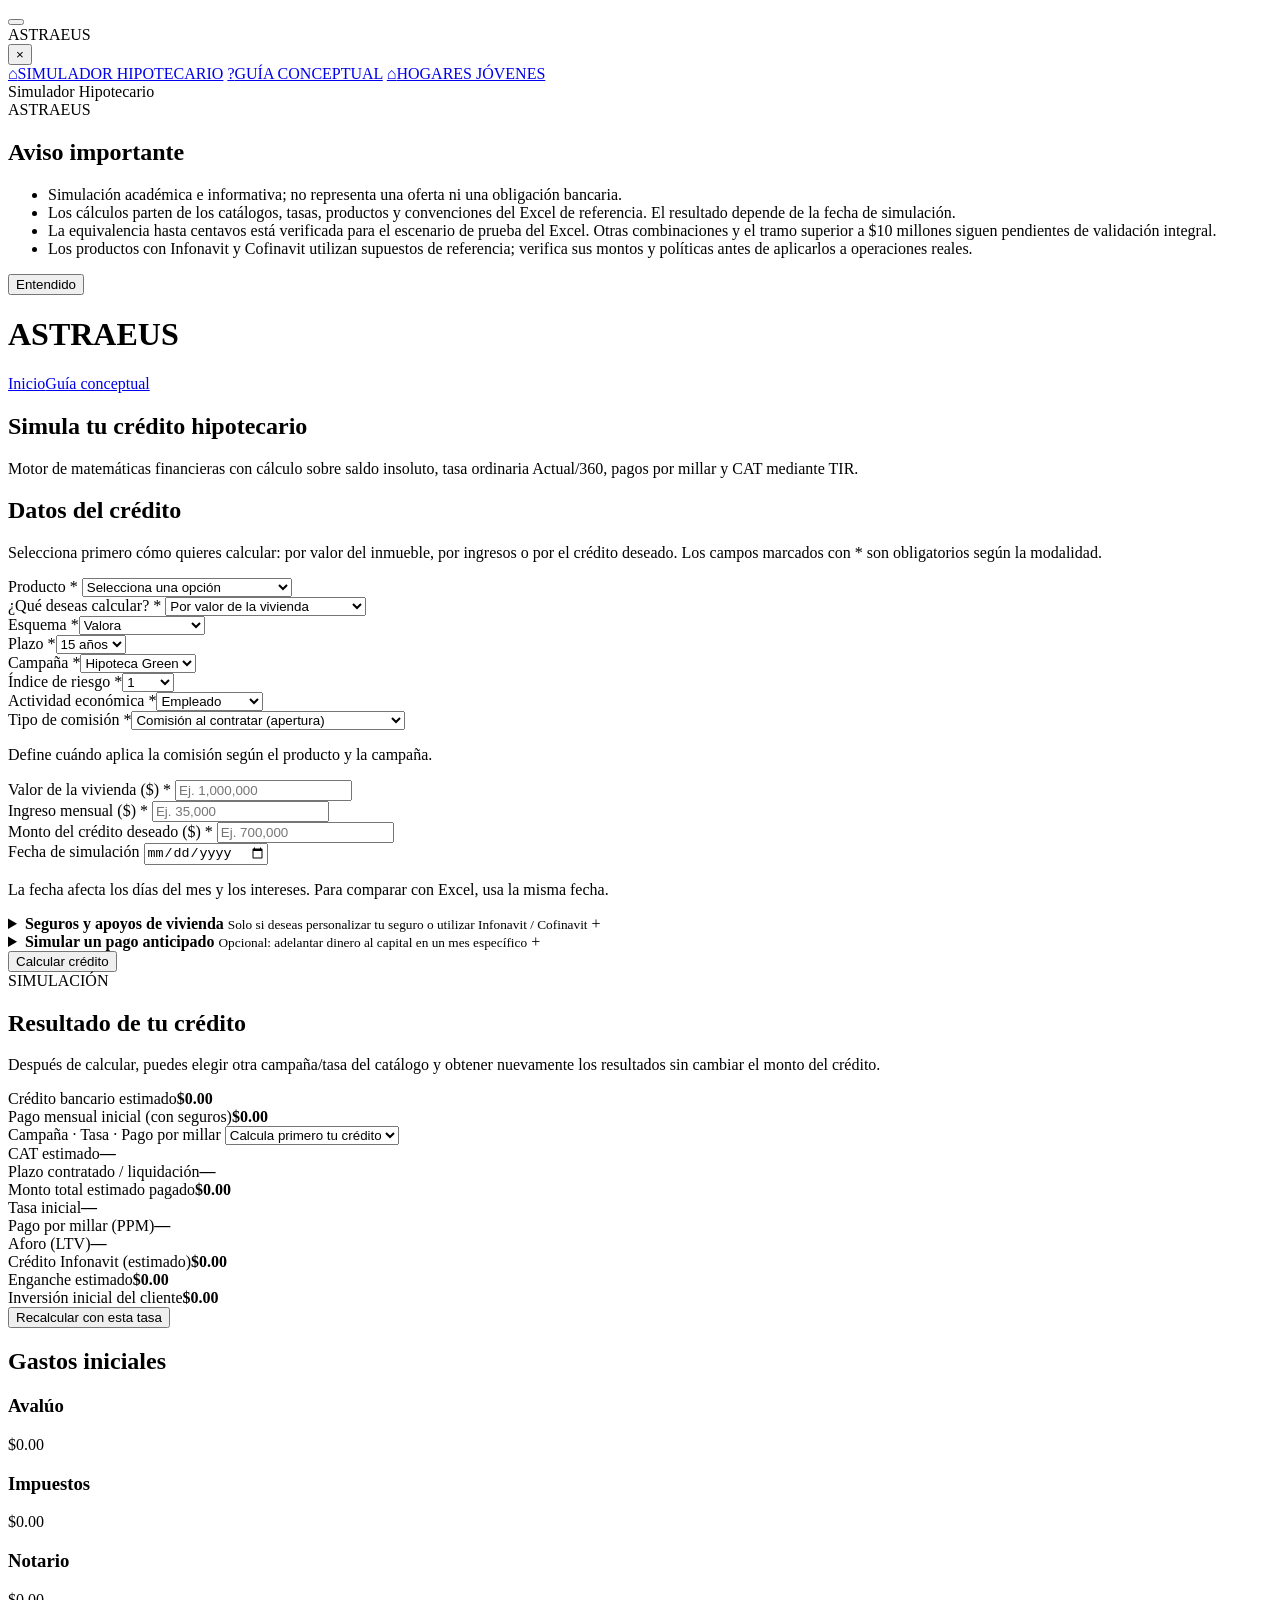
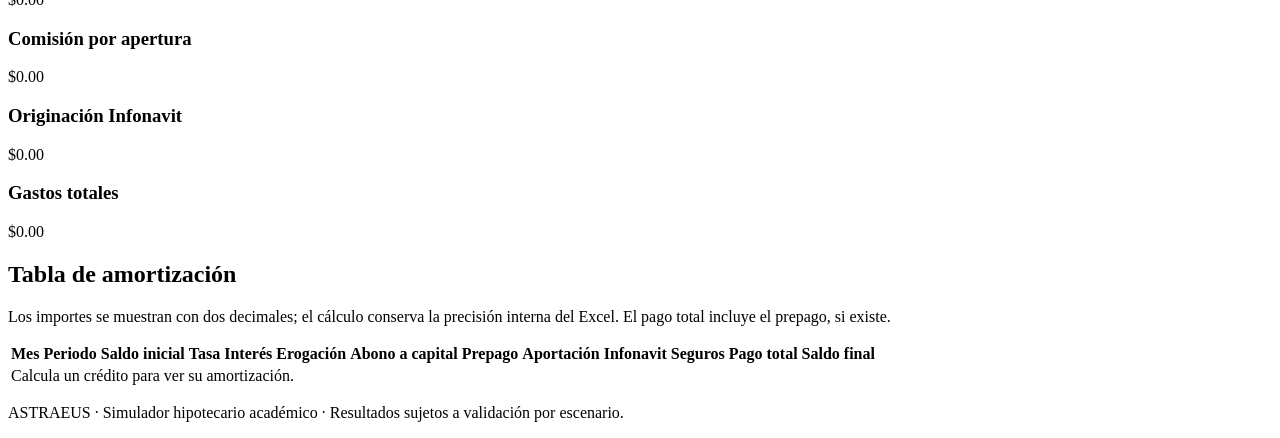
==== index.html @ a182fbab "Publicar ASTRAEUS index.html" ====
<!DOCTYPE html>
<html lang="es">
<head>
  <meta charset="UTF-8">
  <meta name="viewport" content="width=device-width, initial-scale=1.0">
  <title>ASTRAEUS | Simulador Hipotecario</title>
  <!-- Conservar tu archivo CSS original en css/styles.css -->
  <link rel="stylesheet" href="css/styles.css">
  <!-- Solo complementa tus estilos existentes; NO los sustituye -->
  <link rel="stylesheet" href="css/ajustes-simulador.css">
</head>
<body>
  <!-- Menú ASTRAEUS: se conservan sus identificadores y js/menu.js -->
  <button id="menuBoton" class="menu-boton" type="button" aria-label="Abrir menú" aria-expanded="false">
    <span></span><span></span><span></span>
  </button>
  <div id="menuOverlay" class="menu-overlay"></div>
  <aside id="menuLateral" class="menu-lateral">
    <div class="menu-header">
      <div class="menu-logo">ASTRAEUS</div>
      <button id="cerrarMenu" class="cerrar-menu" type="button" aria-label="Cerrar menú">×</button>
    </div>
    <nav class="menu-navegacion">
      <a href="index.html" class="menu-opcion"><span class="menu-icono">⌂</span><span>SIMULADOR HIPOTECARIO</span></a>
      <a href="guia-conceptual.html" class="menu-opcion"><span class="menu-icono">?</span><span>GUÍA CONCEPTUAL</span></a>
      <a href="hogares-jovenes.html" class="menu-opcion"><span class="menu-icono">⌂</span><span>HOGARES JÓVENES</span></a>
    </nav>
    <div class="menu-footer">Simulador Hipotecario<br>ASTRAEUS</div>
  </aside>

  <div id="avisoModal" class="modal-aviso" role="dialog" aria-modal="true" aria-labelledby="avisoTitulo">
    <div class="modal-contenido">
      <h2 id="avisoTitulo">Aviso importante</h2>
      <ul>
        <li>Simulación académica e informativa; no representa una oferta ni una obligación bancaria.</li>
        <li>Los cálculos parten de los catálogos, tasas, productos y convenciones del Excel de referencia. El resultado depende de la fecha de simulación.</li>
        <li>La equivalencia hasta centavos está verificada para el escenario de prueba del Excel. Otras combinaciones y el tramo superior a $10 millones siguen pendientes de validación integral.</li>
        <li>Los productos con Infonavit y Cofinavit utilizan supuestos de referencia; verifica sus montos y políticas antes de aplicarlos a operaciones reales.</li>
      </ul>
      <button id="btnAceptarAviso" type="button">Entendido</button>
    </div>
  </div>

  <header>
    <h1>ASTRAEUS</h1>
    <nav><a href="index.html">Inicio</a><a href="guia-conceptual.html">Guía conceptual</a></nav>
  </header>

  <main>
    <div class="hero">
      <h2>Simula tu crédito hipotecario</h2>
      <p>Motor de matemáticas financieras con cálculo sobre saldo insoluto, tasa ordinaria Actual/360, pagos por millar y CAT mediante TIR.</p>
    </div>

    <section class="formulario">
      <h2>Datos del crédito</h2>
      <p class="nota-campo">Selecciona primero cómo quieres calcular: por valor del inmueble, por ingresos o por el crédito deseado. Los campos marcados con * son obligatorios según la modalidad.</p>
      <div class="form-grid">
        <div class="campo">
          <label for="producto">Producto *</label>
          <select id="producto">
            <option value="">Selecciona una opción</option>
            <option value="1">Adquisición tradicional</option>
            <option value="2">Adquisición con apoyo Infonavit</option>
            <option value="3">Cofinavit</option>
            <option value="4">Pasivo hipotecario</option>
            <option value="5">Pasivo con apoyo Infonavit</option>
            <option value="6">Liquidez vivienda</option>
            <option value="7">CI+CB Cofinavit</option>
          </select>
        </div>
        <div class="campo"><label for="tipoCalculo">¿Qué deseas calcular? *</label>
          <select id="tipoCalculo">
            <option value="valor">Por valor de la vivienda</option>
            <option value="ingresos">Por ingresos mensuales</option>
            <option value="credito">Por monto de crédito deseado</option>
          </select>
        </div>
        <div class="campo"><label for="esquema">Esquema *</label><select id="esquema">
          <option value="valora">Valora</option><option value="pagos">Pagos Oportunos</option>
        </select></div>
        <div class="campo"><label for="plazo">Plazo *</label><select id="plazo">
          <option value="7">7 años</option><option value="10">10 años</option><option value="15" selected>15 años</option><option value="20">20 años</option>
        </select></div>
        <div class="campo"><label for="campania">Campaña *</label><select id="campania">
          <option value="ninguna">Ninguna</option><option value="wm">WM</option><option value="premium">Premium</option>
          <option value="vinculacion">Vinculación</option><option value="green" selected>Hipoteca Green</option>
        </select></div>
        <div class="campo"><label for="riesgo">Índice de riesgo *</label><select id="riesgo">
          <option value="1">1</option><option value="2">2</option><option value="3">3</option><option value="4">4</option><option value="5">5 (R)</option>
        </select></div>
        <div class="campo"><label for="actividad">Actividad económica *</label><select id="actividad">
          <option value="empleado">Empleado</option><option value="independiente">Independiente</option>
        </select></div>
        <div class="campo"><label for="tipoComision">Tipo de comisión *</label><select id="tipoComision">
          <option value="1">Comisión al contratar (apertura)</option><option value="2">Comisión por pagos anticipados (prepago)</option>
        </select><p class="ayuda-campo">Define cuándo aplica la comisión según el producto y la campaña.</p></div>
        <div class="campo" id="campoValor"><label for="valorVivienda">Valor de la vivienda ($) *</label>
          <input id="valorVivienda" type="number" min="0" step="0.01" placeholder="Ej. 1,000,000">
        </div>
        <div class="campo" id="campoIngreso"><label for="ingreso">Ingreso mensual ($) *</label>
          <input id="ingreso" type="number" min="0" step="0.01" placeholder="Ej. 35,000">
        </div>
        <div class="campo" id="campoCredito"><label for="montoCredito">Monto del crédito deseado ($) *</label>
          <input id="montoCredito" type="number" min="0" step="0.01" placeholder="Ej. 700,000">
        </div>
        <div class="campo"><label for="fechaReferencia">Fecha de simulación</label>
          <input id="fechaReferencia" type="date">
          <p class="ayuda-campo">La fecha afecta los días del mes y los intereses. Para comparar con Excel, usa la misma fecha.</p>
        </div>
      </div>
      <!-- Opciones del Excel: se conservan, pero no saturan el formulario principal -->
      <details class="opciones-avanzadas" id="opcionesSeguroApoyo">
        <summary>
          <span>
            <strong>Seguros y apoyos de vivienda</strong>
            <small>Solo si deseas personalizar tu seguro o utilizar Infonavit / Cofinavit</small>
          </span>
          <span class="indicador-detalles" aria-hidden="true">+</span>
        </summary>
        <div class="contenido-avanzado">
          <p class="explicacion-avanzada">Estos datos también existen en la calculadora de referencia. Si no necesitas cambiarlos, puedes conservar los valores iniciales.</p>
          <div class="form-grid">
            <div class="campo">
              <label for="segurosExternos">¿Cómo quieres considerar los seguros?</label>
              <select id="segurosExternos">
                <option value="no">Incluir seguros del crédito (opción de referencia)</option>
                <option value="si">Contratar seguros externos (no sumarlos al pago)</option>
              </select>
              <p class="ayuda-campo">La simulación original considera seguros de vida y daños; puedes indicar que se contratarán por separado.</p>
            </div>
            <div class="campo">
              <label for="valorAsegurable">Valor para calcular el seguro de daños (opcional)</label>
              <input id="valorAsegurable" type="number" min="0" step="0.01" placeholder="Dejar vacío para usar el valor de la vivienda">
              <p class="ayuda-campo">Solo cambia este importe si el valor asegurable es diferente al precio de la casa.</p>
            </div>
            <div class="campo" id="campoCotizacion">
              <label for="sueldoCotizacion">Salario mensual registrado ante Infonavit ($)</label>
              <input id="sueldoCotizacion" type="number" min="0" step="0.01" placeholder="Ej. 20,000">
              <p class="ayuda-campo">Se usa para calcular las aportaciones del patrón. Necesario únicamente en Adquisición o Pasivo con Apoyo Infonavit (productos 2 y 5).</p>
            </div>
            <div class="campo" id="campoSubcuenta">
              <label for="subcuenta">Ahorro en la subcuenta de vivienda ($, opcional)</label>
              <input id="subcuenta" type="number" min="0" step="0.01" placeholder="Ej. 50,000">
              <p class="ayuda-campo">Saldo acumulado para vivienda. Aparece únicamente al elegir Cofinavit o CI+CB Cofinavit.</p>
            </div>
          </div>
        </div>
      </details>

      <details class="opciones-avanzadas" id="opcionesPrepago">
        <summary>
          <span>
            <strong>Simular un pago anticipado</strong>
            <small>Opcional: adelantar dinero al capital en un mes específico</small>
          </span>
          <span class="indicador-detalles" aria-hidden="true">+</span>
        </summary>
        <div class="contenido-avanzado">
          <p class="explicacion-avanzada">Por ejemplo, si abonas $10,000 adicionales en la mensualidad 24, el simulador calcula cómo se reduce el saldo. Por ahora, el prepago reduce el plazo; la reducción de mensualidad sigue pendiente de validación contra el Excel.</p>
          <div class="form-grid">
            <div class="campo">
              <label for="mesPrepago">¿En qué mensualidad harás el pago extra?</label>
              <input id="mesPrepago" type="number" min="1" max="240" step="1" placeholder="Ej. 24">
              <p class="ayuda-campo">Mes 1 es el primer pago del crédito; mes 24 es el pago número 24.</p>
            </div>
            <div class="campo">
              <label for="montoPrepago">Cantidad adicional que abonarás al capital ($)</label>
              <input id="montoPrepago" type="number" min="0" step="0.01" placeholder="Ej. 10000">
              <p class="ayuda-campo">Es un pago extra, distinto de la mensualidad habitual. Puede generar penalización según el producto contratado.</p>
            </div>
          </div>
        </div>
      </details>

      <button id="btnCalcular" type="button">Calcular crédito</button>
      <div id="mensajesSimulacion" class="mensajes-simulacion" role="status" aria-live="polite" hidden></div>
    </section>

    <section class="resultados" id="bloqueResultados">
      <div class="resultado-header"><span class="resultado-etiqueta">SIMULACIÓN</span>
        <h2>Resultado de tu crédito</h2>
        <p>Después de calcular, puedes elegir otra campaña/tasa del catálogo y obtener nuevamente los resultados sin cambiar el monto del crédito.</p>
      </div>
      <div class="resultados-grid">
        <div class="resultado-card resultado-principal"><span class="resultado-label">Crédito bancario estimado</span><strong id="creditoResultado" class="resultado-valor">$0.00</strong></div>
        <div class="resultado-card"><span class="resultado-label">Pago mensual inicial (con seguros)</span><strong id="pagoResultado" class="resultado-valor-pequeno">$0.00</strong></div>
        <div class="resultado-card"><label class="resultado-label" for="catalogoTasa">Campaña · Tasa · Pago por millar</label>
          <select id="catalogoTasa" class="resultado-select"><option value="">Calcula primero tu crédito</option></select>
        </div>
        <div class="resultado-card"><span class="resultado-label">CAT estimado</span><strong id="catResultado" class="resultado-valor-pequeno">—</strong></div>
        <div class="resultado-card"><span class="resultado-label">Plazo contratado / liquidación</span><strong id="plazoResultado" class="resultado-valor-pequeno">—</strong></div>
        <div class="resultado-card"><span class="resultado-label">Monto total estimado pagado</span><strong id="totalPagadoResultado" class="resultado-valor-pequeno">$0.00</strong></div>
        <div class="resultado-card"><span class="resultado-label">Tasa inicial</span><strong id="tasaResultado" class="resultado-valor-pequeno">—</strong></div>
        <div class="resultado-card"><span class="resultado-label">Pago por millar (PPM)</span><strong id="ppmResultado" class="resultado-valor-pequeno">—</strong></div>
        <div class="resultado-card"><span class="resultado-label">Aforo (LTV)</span><strong id="aforoResultado" class="resultado-valor-pequeno">—</strong></div>
        <div class="resultado-card"><span class="resultado-label">Crédito Infonavit (estimado)</span><strong id="infonavitResultado" class="resultado-valor-pequeno">$0.00</strong></div>
        <div class="resultado-card"><span class="resultado-label">Enganche estimado</span><strong id="engancheResultado" class="resultado-valor-pequeno">$0.00</strong></div>
        <div class="resultado-card"><span class="resultado-label">Inversión inicial del cliente</span><strong id="inversionResultado" class="resultado-valor-pequeno">$0.00</strong></div>
      </div>
      <div class="recalcular-contenedor"><button id="btnRecalcular" class="btn-recalcular" type="button">Recalcular con esta tasa</button></div>
    </section>

    <section class="bloque-gastos">
      <h2>Gastos iniciales</h2>
      <div class="gastos-grid">
        <div class="gasto-card"><h3>Avalúo</h3><p id="avaluo">$0.00</p></div>
        <div class="gasto-card"><h3>Impuestos</h3><p id="impuestos">$0.00</p></div>
        <div class="gasto-card"><h3>Notario</h3><p id="notario">$0.00</p></div>
        <div class="gasto-card"><h3>Comisión por apertura</h3><p id="comision">$0.00</p></div>
        <div class="gasto-card"><h3>Originación Infonavit</h3><p id="comisionInfonavit">$0.00</p></div>
        <div class="gasto-card"><h3>Gastos totales</h3><p id="gastosTotal">$0.00</p></div>
      </div>
    </section>

    <section class="amortizacion">
      <h2>Tabla de amortización</h2>
      <p class="nota-campo">Los importes se muestran con dos decimales; el cálculo conserva la precisión interna del Excel. El pago total incluye el prepago, si existe.</p>
      <div class="tabla-container"><table>
        <thead><tr>
          <th>Mes</th><th>Periodo</th><th>Saldo inicial</th><th>Tasa</th><th>Interés</th><th>Erogación</th>
          <th>Abono a capital</th><th>Prepago</th><th>Aportación Infonavit</th><th>Seguros</th><th>Pago total</th><th>Saldo final</th>
        </tr></thead>
        <tbody id="tablaBody"><tr><td colspan="12">Calcula un crédito para ver su amortización.</td></tr></tbody>
      </table></div>
    </section>
  </main>
  <footer><p>ASTRAEUS · Simulador hipotecario académico · Resultados sujetos a validación por escenario.</p></footer>

  <!-- Orden importante: catálogos → cálculos → interfaz → menú existente -->
  <script src="js/catalogos.js"></script>
  <script src="js/motor-financiero.js"></script>
  <script src="js/app.js"></script>
  <script src="js/menu.js"></script>
</body>
</html>
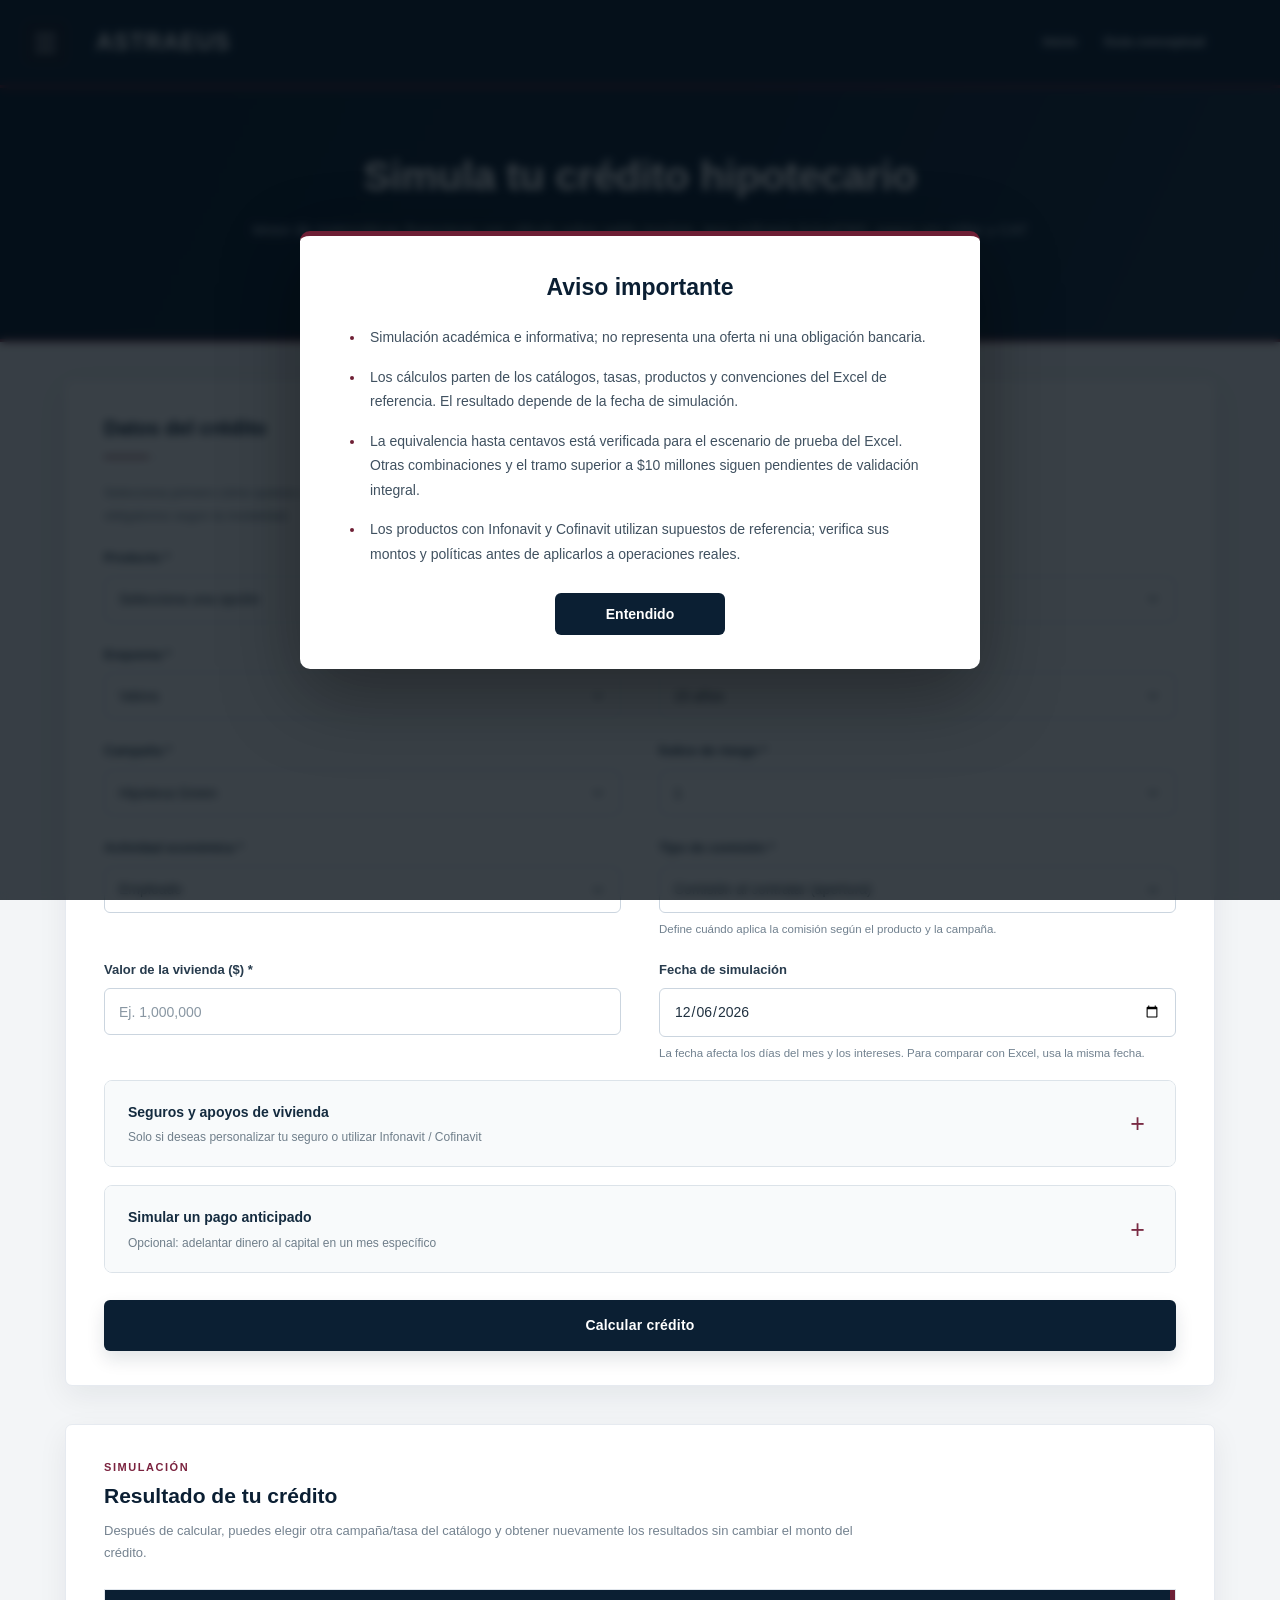
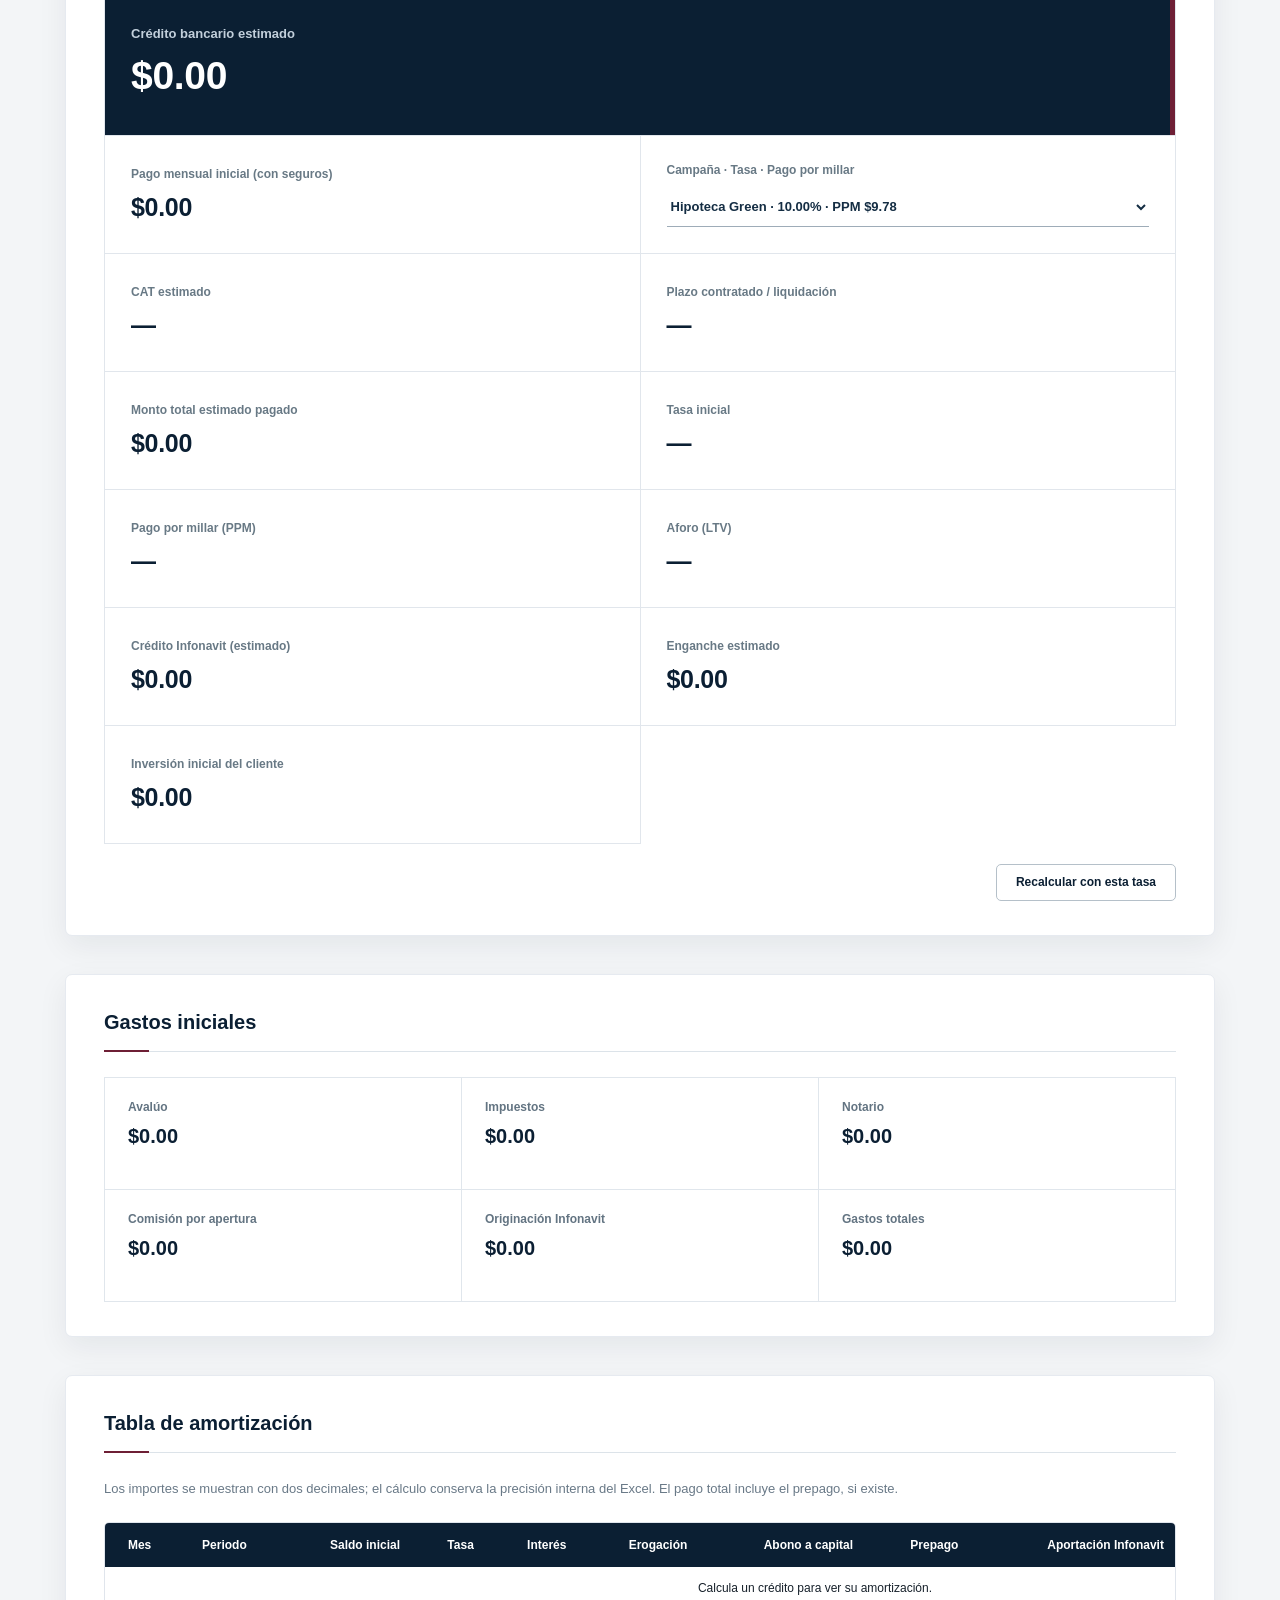
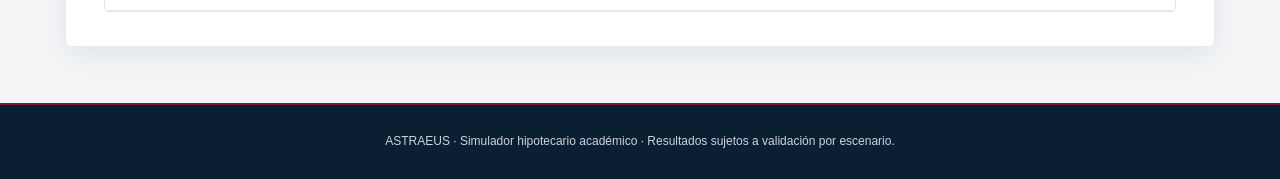
==== commit 101a0b52: "Add files via upload" ====
--- a/index.html
+++ b/index.html
@@ -157,7 +157,7 @@
           <span class="indicador-detalles" aria-hidden="true">+</span>
         </summary>
         <div class="contenido-avanzado">
-          <p class="explicacion-avanzada">Por ejemplo, si abonas $10,000 adicionales en la mensualidad 24, el simulador calcula cómo se reduce el saldo. Por ahora, el prepago reduce el plazo; la reducción de mensualidad sigue pendiente de validación contra el Excel.</p>
+          <p class="explicacion-avanzada">Por ejemplo, si abonas $10,000 adicionales en la mensualidad 24, el simulador calcula cómo se reduce el saldo. Elige si prefieres terminar antes o reducir las mensualidades posteriores. La segunda opción usa los factores de pago del escenario sin prepagos y requiere validación adicional contra Excel.</p>
           <div class="form-grid">
             <div class="campo">
               <label for="mesPrepago">¿En qué mensualidad harás el pago extra?</label>
@@ -168,6 +168,14 @@
               <label for="montoPrepago">Cantidad adicional que abonarás al capital ($)</label>
               <input id="montoPrepago" type="number" min="0" step="0.01" placeholder="Ej. 10000">
               <p class="ayuda-campo">Es un pago extra, distinto de la mensualidad habitual. Puede generar penalización según el producto contratado.</p>
+            </div>
+            <div class="campo">
+              <label for="modalidadPrepago">¿Cómo quieres aplicar el pago anticipado?</label>
+              <select id="modalidadPrepago">
+                <option value="plazo">Disminuir plazo (mantener mensualidad)</option>
+                <option value="pago">Disminuir pago (mantener plazo)</option>
+              </select>
+              <p class="ayuda-campo">Sin prepago las dos opciones producen el mismo resultado. La reducción de pago utiliza factores proporcionales del escenario original, pendientes de cotejo para todos los productos.</p>
             </div>
           </div>
         </div>
--- a/css/styles.css
+++ b/css/styles.css
@@ -0,0 +1,182 @@
+/* ===========================================================
+   ASTRAEUS | ESTILOS GENERALES, MENU Y AVISO
+   Diseñado para conservar las tres páginas y el menú.
+   =========================================================== */
+:root {
+  --ast-azul: #0b1f33;
+  --ast-azul-2: #142f49;
+  --ast-vino: #6e1f35;
+  --ast-vino-claro: #a96979;
+  --ast-fondo: #f3f5f7;
+  --ast-texto: #17212b;
+  --ast-suave: #657584;
+  --ast-borde: #dce3e9;
+  --ast-sombra: 0 10px 30px rgba(11,31,51,.065);
+}
+* {box-sizing: border-box;}
+html {scroll-behavior:smooth;}
+body {margin:0;font-family:Arial,Helvetica,sans-serif;background:var(--ast-fondo);color:var(--ast-texto);line-height:1.6;}
+button,input,select,textarea {font-family:inherit;}
+button {cursor:pointer;}
+a {color:inherit;}
+[hidden] {display:none!important;}
+
+/* ENCABEZADO */
+header {
+  display:flex;justify-content:space-between;align-items:center;gap:20px;
+  min-height:88px;padding:20px max(5%, 75px) 20px 96px;
+  background:var(--ast-azul);border-bottom:3px solid var(--ast-vino);
+  color:#fff;
+}
+header h1 {font-size:23px;font-weight:700;letter-spacing:1px;line-height:1.25;margin:0;}
+header nav {display:flex;align-items:center;justify-content:flex-end;gap:27px;flex-wrap:wrap;}
+header nav a {color:#e6edf3;text-decoration:none;font-size:13px;font-weight:600;transition:color .2s ease;}
+header nav a:hover,header nav a:focus-visible {color:#efbccb;}
+
+/* PORTADA DEL SIMULADOR PRINCIPAL */
+.hero {
+  background:linear-gradient(115deg,#081a2b 0%,#0b1f33 56%,#162e43 100%);
+  color:white;text-align:center;
+  padding:64px 24px 69px;
+  border-bottom:3px solid var(--ast-vino);
+}
+.hero h1,.hero h2 {margin:0 0 15px;font-size:clamp(29px,3.7vw,41px);font-weight:650;line-height:1.2;letter-spacing:-.4px;color:#fff;}
+.hero p {max-width:780px;margin:0 auto;color:#c8d4df;font-size:15px;line-height:1.8;}
+
+/* SECCIONES BASE */
+section {width:min(90%,1150px);margin:38px auto;background:#fff;padding:34px 38px;border:1px solid #e6eaf0;border-radius:7px;box-shadow:var(--ast-sombra);}
+section h2 {color:var(--ast-azul);font-size:20px;font-weight:650;line-height:1.3;margin:0 0 25px;padding:0 0 14px;border-bottom:1px solid var(--ast-borde);}
+section h2::after {content:"";display:block;width:45px;height:2px;background:var(--ast-vino);position:relative;top:15px;}
+
+/* PORTADAS Y COMPONENTES INSTITUCIONALES COMPARTIDOS */
+.portada-institucional {
+  background:linear-gradient(115deg,#081a2b 0%,#0b1f33 60%,#111820 100%);
+  color:#fff;padding:65px 8% 60px;border-bottom:3px solid var(--ast-vino);
+}
+.portada-etiqueta,.seccion-etiqueta {display:block;font-size:11px;font-weight:700;letter-spacing:2px;color:#cba5aa;margin-bottom:17px;}
+.portada-institucional h2 {font-size:37px;font-weight:600;margin:0 0 13px;color:#fff;}
+.portada-institucional p {max-width:680px;color:#cbd5df;font-size:15px;line-height:1.8;margin:0;}
+.portada-linea {width:55px;height:3px;background:#8c4055;margin-top:27px;}
+.pagina-institucional {width:min(90%,1150px);margin:42px auto;}
+.introduccion-institucional {margin-bottom:30px;}
+.introduccion-institucional h2 {color:var(--ast-azul);font-size:25px;font-weight:600;margin:0 0 12px;}
+.introduccion-institucional p {max-width:800px;color:#687580;font-size:14px;line-height:1.8;}
+.conceptos-grid {display:grid;grid-template-columns:repeat(2,minmax(0,1fr));border-top:1px solid var(--ast-borde);border-left:1px solid var(--ast-borde);}
+.concepto-card {background:#fff;padding:28px 30px;border-right:1px solid var(--ast-borde);border-bottom:1px solid var(--ast-borde);transition:background .2s ease;}
+.concepto-card:hover {background:#fafbfc;}
+.concepto-numero {display:block;color:#8b4055;font-size:12px;font-weight:700;letter-spacing:1.5px;margin-bottom:13px;}
+.concepto-card h3 {color:var(--ast-azul);font-size:17px;margin:0 0 10px;}
+.concepto-card p {color:#687580;font-size:13px;line-height:1.85;margin:0;}
+.nota-institucional {background:#f7f8fa;border-left:3px solid var(--ast-vino);padding:25px 28px;margin-top:30px;}
+.nota-institucional h3 {color:var(--ast-azul);font-size:16px;margin:0 0 9px;}
+.nota-institucional p {color:#687580;font-size:13px;line-height:1.8;margin:0;}
+.enlace-simulador {display:flex;align-items:center;justify-content:space-between;gap:25px;flex-wrap:wrap;background:var(--ast-azul);color:#fff;padding:30px;margin-top:35px;border-bottom:3px solid var(--ast-vino);}
+.enlace-simulador h3 {font-size:18px;margin:0 0 7px;}
+.enlace-simulador p {color:#cbd5df;font-size:13px;margin:0;}
+.enlace-simulador a {display:inline-block;padding:11px 20px;background:var(--ast-vino);color:#fff;text-decoration:none;border-radius:4px;font-size:13px;font-weight:600;}
+.enlace-simulador a:hover {background:#87304a;}
+
+/* ===========================================================
+   AVISO INICIAL - ESTA ERA LA PIEZA QUE FALTABA ESTILIZAR
+   =========================================================== */
+.modal-aviso {
+  position:fixed;inset:0;z-index:20000;
+  display:flex;align-items:center;justify-content:center;
+  padding:22px;background:rgba(4,13,21,.79);
+  backdrop-filter:blur(4px);
+}
+.modal-contenido {
+  width:min(100%,680px);max-height:calc(100vh - 44px);overflow-y:auto;
+  background:#fff;border-radius:10px;border-top:5px solid var(--ast-vino);
+  padding:37px 43px 34px;
+  box-shadow:0 25px 78px rgba(0,0,0,.37);
+  animation:astModalEntrar .24s ease both;
+}
+.modal-contenido h2 {
+  color:var(--ast-azul);font-size:23px;font-weight:700;
+  text-align:center;margin:0 0 23px;line-height:1.3;
+}
+.modal-contenido ul {margin:0;padding:0 0 0 22px;list-style:disc;}
+.modal-contenido li {font-size:14px;line-height:1.75;color:#405160;margin:0 0 15px;padding-left:5px;}
+.modal-contenido li::marker {color:var(--ast-vino);}
+#btnAceptarAviso {
+  display:block;min-width:170px;margin:27px auto 0;padding:13px 29px;
+  border:0;border-radius:6px;background:var(--ast-azul);color:#fff;
+  font-weight:700;font-size:14px;
+  transition:background .2s ease,transform .2s ease,box-shadow .2s ease;
+}
+#btnAceptarAviso:hover {background:var(--ast-vino);box-shadow:0 8px 18px rgba(110,31,53,.19);transform:translateY(-1px);}
+#btnAceptarAviso:focus-visible {outline:3px solid #b57a8d;outline-offset:4px;}
+@keyframes astModalEntrar {from{opacity:0;transform:translateY(-12px)}to{opacity:1;transform:none}}
+
+/* MENÚ LATERAL - CONSERVA LOS IDs Y CLASES QUE USA menu.js */
+.menu-boton {
+  position:fixed;top:19px;left:22px;width:47px;height:47px;
+  display:flex;flex-direction:column;align-items:center;justify-content:center;gap:6px;
+  border:1px solid rgba(255,255,255,.16);border-radius:9px;
+  background:#111827;z-index:10004;box-shadow:0 3px 12px rgba(0,0,0,.2);
+  transition:background .2s ease,transform .2s ease;
+}
+.menu-boton:hover {background:#263449;transform:translateY(-1px);}
+.menu-boton span {display:block;width:21px;height:2px;background:#fff;border-radius:4px;}
+.menu-overlay {
+  position:fixed;inset:0;z-index:10002;background:rgba(0,0,0,.59);
+  opacity:0;visibility:hidden;transition:opacity .3s ease,visibility .3s ease;
+}
+.menu-overlay.overlay-visible {opacity:1;visibility:visible;}
+.menu-lateral {
+  position:fixed;inset:0 auto 0 0;z-index:10003;
+  display:flex;flex-direction:column;width:310px;max-width:85vw;height:100vh;
+  padding:29px 21px;background:#111827;color:#fff;
+  transform:translateX(-100%);visibility:hidden;
+  box-shadow:10px 0 35px rgba(0,0,0,.21);
+  transition:transform .3s ease,visibility .3s ease;
+}
+.menu-lateral.menu-abierto {transform:translateX(0);visibility:visible;}
+.menu-header {display:flex;align-items:center;justify-content:space-between;gap:10px;border-bottom:1px solid rgba(255,255,255,.13);padding-bottom:22px;}
+.menu-logo {font-size:22px;font-weight:750;letter-spacing:3px;}
+.cerrar-menu {border:0;background:transparent;color:#fff;font-size:32px;line-height:1;padding:0 4px;}
+.cerrar-menu:hover {color:#e2abb7;}
+.menu-navegacion {display:flex;flex-direction:column;gap:9px;margin-top:27px;}
+.menu-navegacion .menu-opcion {
+  margin:0;display:flex;align-items:center;gap:13px;padding:13px 11px;
+  color:#ecedf1;text-decoration:none;font-size:12px;font-weight:700;letter-spacing:.55px;
+  border:1px solid transparent;border-radius:8px;
+  transition:background .2s ease,color .2s ease;
+}
+.menu-opcion:hover,.menu-opcion[aria-current="page"] {background:rgba(255,255,255,.09);border-color:rgba(255,255,255,.1);color:#fff;}
+.menu-icono {display:inline-flex;align-items:center;justify-content:center;width:28px;height:28px;flex:none;border-radius:6px;background:rgba(185,139,145,.15);color:#d8a6b1;font-size:18px;}
+.menu-footer {margin-top:auto;border-top:1px solid rgba(255,255,255,.12);padding-top:20px;font-size:11px;line-height:1.8;color:#aab2bd;letter-spacing:1px;}
+.menu-boton:focus-visible,.cerrar-menu:focus-visible,.menu-opcion:focus-visible {outline:2px solid #e2b4bd;outline-offset:4px;}
+body.menu-activo {overflow:hidden;}
+
+/* PIE DE PÁGINA */
+footer {margin-top:56px;padding:26px 20px;background:var(--ast-azul);color:#cbd4dc;text-align:center;border-top:2px solid var(--ast-vino);}
+footer p {font-size:12px;line-height:1.8;margin:0;}
+
+@media (max-width:700px) {
+  header {padding:81px 20px 20px;min-height:0;flex-direction:column;align-items:flex-start;gap:14px;}
+  header h1 {font-size:21px;}
+  header nav {gap:14px;justify-content:flex-start;}
+  header nav a {font-size:12px;}
+  .hero {padding:43px 20px 48px;text-align:left;}
+  .hero p {margin:0;}
+  section {width:94%;padding:25px 21px;margin:25px auto;}
+  section h2 {font-size:19px;}
+  .modal-contenido {padding:26px 23px 25px;}
+  .modal-contenido h2 {font-size:21px;}
+  .modal-contenido li {font-size:13px;}
+  .menu-boton {top:15px;left:15px;}
+  .menu-lateral {width:290px;padding:24px 18px;}
+  .portada-institucional {padding:55px 7%;}
+  .portada-institucional h2 {font-size:29px;}
+  .pagina-institucional {width:94%;}
+  .conceptos-grid {grid-template-columns:1fr;}
+  .concepto-card {padding:24px 22px;}
+  .enlace-simulador {padding:24px;}
+}
+@media (prefers-reduced-motion:reduce) {
+  html {scroll-behavior:auto;}
+  .modal-contenido {animation:none;}
+  .menu-overlay,.menu-lateral,.menu-boton {transition:none;}
+}
--- a/css/ajustes-simulador.css
+++ b/css/ajustes-simulador.css
@@ -0,0 +1,137 @@
+/* ===========================================================
+   ASTRAEUS | SIMULADOR HIPOTECARIO
+   Campos, botones, resultados, gastos y amortización.
+   Carga DESPUÉS de css/styles.css. No cambia ninguna fórmula.
+   =========================================================== */
+
+/* FORMULARIO */
+.formulario {margin-top:38px;}
+.formulario > h2 {margin-bottom:24px;}
+.nota-campo {color:#697987;font-size:13px;line-height:1.75;margin:0 0 21px;}
+.formulario > .nota-campo {max-width:850px;}
+.form-grid {display:grid;grid-template-columns:repeat(2,minmax(0,1fr));gap:23px 38px;width:100%;}
+.campo {display:flex;flex-direction:column;gap:0;min-width:0;}
+.campo[hidden],.opciones-avanzadas .campo[hidden] {display:none!important;}
+.campo label {display:block;color:#273b4d;font-size:13px;line-height:1.45;font-weight:700;margin-bottom:8px;}
+.campo input,.campo select {
+  width:100%;min-width:0;min-height:47px;
+  padding:12px 14px;border:1px solid #cbd5df;border-radius:6px;
+  background:#fff;color:#203140;font-size:14px;line-height:1.45;
+  transition:border-color .2s ease,box-shadow .2s ease,background .2s ease;
+}
+.campo input::placeholder {color:#8896a2;opacity:1;}
+.campo input:hover,.campo select:hover {border-color:#a5b5c1;}
+.campo input:focus,.campo select:focus {
+  outline:none;border-color:#6e1f35;
+  box-shadow:0 0 0 3px rgba(110,31,53,.1);
+}
+.campo select {
+  appearance:none;-webkit-appearance:none;cursor:pointer;
+  background-image:url("data:image/svg+xml,%3Csvg xmlns='http://www.w3.org/2000/svg' width='16' height='16' fill='none' viewBox='0 0 24 24' stroke='%2330475a' stroke-width='2' stroke-linecap='round' stroke-linejoin='round'%3E%3Cpath d='m6 9 6 6 6-6'/%3E%3C/svg%3E");
+  background-position:right 14px center;background-repeat:no-repeat;background-size:16px 16px;
+  padding-right:40px;
+}
+.campo select:disabled,.campo input:disabled {background-color:#f1f4f7;color:#8d9ca7;cursor:not-allowed;}
+.ayuda-campo {font-size:11.5px;line-height:1.6;color:#71818f;margin:7px 0 0;}
+
+/* OPCIONES AVANZADAS */
+.opciones-avanzadas {margin-top:18px;border:1px solid #dce3e9;border-radius:8px;background:#fff;overflow:hidden;}
+.opciones-avanzadas summary {
+  list-style:none;cursor:pointer;display:flex;align-items:center;justify-content:space-between;gap:18px;
+  padding:20px 23px;background:#f8fafb;color:#0b1f33;
+  transition:background .2s ease;
+}
+.opciones-avanzadas summary::-webkit-details-marker {display:none;}
+.opciones-avanzadas summary:hover {background:#f1f5f8;}
+.opciones-avanzadas summary:focus-visible {outline:3px solid #af7787;outline-offset:-4px;}
+.opciones-avanzadas summary strong {display:block;color:#142b3f;font-size:14px;font-weight:700;}
+.opciones-avanzadas summary small {display:block;font-size:12px;color:#6f7e8a;line-height:1.5;margin-top:5px;font-weight:400;}
+.indicador-detalles {flex:0 0 auto;display:inline-flex;align-items:center;justify-content:center;color:#7a2b44;font-size:25px;font-weight:400;line-height:1;width:29px;height:29px;transition:transform .2s ease;}
+.opciones-avanzadas[open] .indicador-detalles {transform:rotate(45deg);}
+.contenido-avanzado {padding:24px 23px 26px;border-top:1px solid #e5e9ed;}
+.explicacion-avanzada {color:#6a7884;font-size:13px;line-height:1.75;margin:0 0 20px;max-width:780px;}
+
+/* BOTÓN CALCULAR */
+#btnCalcular {
+  width:100%;display:flex;align-items:center;justify-content:center;
+  min-height:51px;margin-top:27px;padding:14px 25px;
+  border:0;border-radius:6px;
+  background:#0b1f33;color:#fff;font-size:14px;font-weight:750;letter-spacing:.2px;
+  box-shadow:0 8px 18px rgba(11,31,51,.12);
+  transition:background .2s ease,transform .16s ease,box-shadow .2s ease;
+}
+#btnCalcular:hover {background:#173754;transform:translateY(-1px);box-shadow:0 12px 21px rgba(11,31,51,.18);}
+#btnCalcular:active {transform:none;}
+#btnCalcular:focus-visible,.btn-recalcular:focus-visible {outline:3px solid #bd8696;outline-offset:3px;}
+
+/* MENSAJES DE VALIDACIÓN */
+.mensajes-simulacion {padding:15px 18px;margin-top:17px;border:1px solid #d6dee5;border-left:3px solid #6e1f35;border-radius:4px;background:#f8fafb;color:#334655;font-size:13px;line-height:1.65;}
+.mensajes-simulacion.error {background:#fff5f5;border-color:#f0c9ce;border-left-color:#bb354b;color:#7a2535;}
+.mensajes-simulacion strong {font-size:13px;}
+.mensajes-simulacion ul {margin:9px 0 0;padding-left:18px;}
+.mensajes-simulacion li + li {margin-top:6px;}
+
+/* RESULTADOS */
+.resultados {margin-top:35px;}
+.resultado-header {margin-bottom:25px;}
+.resultado-etiqueta {display:block;color:#7b233f;font-size:11px;font-weight:800;letter-spacing:1.55px;margin-bottom:6px;}
+.resultado-header h2 {font-size:21px;margin:0 0 10px;padding:0;border:0;}
+.resultado-header h2::after {display:none;}
+.resultado-header p {font-size:13px;line-height:1.7;color:#758390;max-width:790px;margin:0;}
+.resultados-grid {display:grid;grid-template-columns:repeat(2,minmax(0,1fr));border-top:1px solid #e1e6ec;border-left:1px solid #e1e6ec;}
+.resultado-card {min-width:0;min-height:118px;padding:23px 26px;display:flex;flex-direction:column;justify-content:center;gap:8px;border-right:1px solid #e1e6ec;border-bottom:1px solid #e1e6ec;background:#fff;transition:background .2s ease;}
+.resultado-card:hover {background:#fbfcfd;}
+.resultado-label {display:block;color:#687985;font-size:12px;font-weight:650;line-height:1.45;}
+.resultado-valor,.resultado-valor-pequeno {font-size:clamp(19px,2vw,25px);line-height:1.24;font-weight:750;letter-spacing:-.3px;color:#0b1f33;overflow-wrap:anywhere;font-variant-numeric:tabular-nums;}
+.resultado-principal {grid-column:1/-1;min-height:146px;background:#0b1f33;position:relative;}
+.resultado-principal:hover {background:#0b1f33;}
+.resultado-principal::after {content:"";position:absolute;right:0;top:0;bottom:0;width:5px;background:#6e1f35;}
+.resultado-principal .resultado-label {color:#c2cfdb;font-size:13px;}
+.resultado-principal .resultado-valor {color:#fff;font-size:clamp(28px,3.2vw,39px);}
+.resultado-card .resultado-select {
+  width:100%;max-width:100%;min-width:0;min-height:40px;
+  padding:8px 30px 9px 0;
+  border:0;border-bottom:1px solid #9eacb8;border-radius:0;
+  background-color:transparent;color:#142d43;font-size:13px;font-weight:650;cursor:pointer;
+}
+.resultado-card .resultado-select:focus {outline:none;border-bottom-color:#6e1f35;box-shadow:0 2px 0 rgba(110,31,53,.13);}
+.recalcular-contenedor {display:flex;justify-content:flex-end;margin-top:20px;}
+.btn-recalcular {
+  display:inline-flex;align-items:center;justify-content:center;min-height:37px;
+  padding:9px 19px;background:#fff;border:1px solid #b5c0c9;border-radius:5px;
+  color:#0b1f33;font-size:12px;font-weight:750;
+  transition:color .2s ease,background .2s ease,border-color .2s ease;
+}
+.btn-recalcular:hover {color:#6e1f35;border-color:#6e1f35;background:#fcf7f9;}
+
+/* GASTOS */
+.bloque-gastos .gastos-grid {display:grid;grid-template-columns:repeat(3,minmax(0,1fr));border-top:1px solid #e0e6ec;border-left:1px solid #e0e6ec;}
+.bloque-gastos .gasto-card {min-width:0;min-height:112px;padding:21px 23px;background:#fff;border-right:1px solid #e0e6ec;border-bottom:1px solid #e0e6ec;}
+.bloque-gastos .gasto-card h3 {color:#637482;font-size:12px;font-weight:650;margin:0 0 7px;line-height:1.4;}
+.bloque-gastos .gasto-card p {color:#0b1f33;font-size:20px;font-weight:750;line-height:1.3;overflow-wrap:anywhere;margin:0;font-variant-numeric:tabular-nums;}
+
+/* TABLA DE AMORTIZACIÓN */
+.tabla-container {width:100%;max-width:100%;overflow-x:auto;border:1px solid #e0e5ec;border-radius:5px;}
+.tabla-container table {width:100%;min-width:1420px;border-collapse:collapse;margin:0;}
+.tabla-container thead {background:#0b1f33;color:#fff;}
+.tabla-container th {padding:14px 12px;text-align:right;font-size:12px;font-weight:650;line-height:1.35;white-space:nowrap;}
+.tabla-container td {padding:12px 11px;border-bottom:1px solid #e2e8ed;font-size:12px;text-align:right;white-space:nowrap;font-variant-numeric:tabular-nums;}
+.tabla-container th:first-child,.tabla-container th:nth-child(2),.tabla-container td:first-child,.tabla-container td:nth-child(2) {text-align:center;}
+.tabla-container tbody tr:nth-child(even) {background:#f8fafb;}
+.tabla-container tbody tr:hover {background:#f5f0f3;}
+
+@media (max-width:900px) {
+  .form-grid {gap:21px 23px;}
+  .bloque-gastos .gastos-grid {grid-template-columns:repeat(2,minmax(0,1fr));}
+}
+@media (max-width:700px) {
+  .form-grid {grid-template-columns:1fr;gap:19px;}
+  .contenido-avanzado {padding:19px 16px 21px;}
+  .opciones-avanzadas summary {padding:17px 16px;}
+  .resultados-grid {grid-template-columns:1fr;}
+  .resultado-principal {grid-column:1;}
+  .resultado-card {min-height:102px;padding:20px 22px;}
+  .resultado-principal {min-height:125px;}
+  .bloque-gastos .gastos-grid {grid-template-columns:1fr;}
+  .recalcular-contenedor .btn-recalcular {width:auto;}
+}
